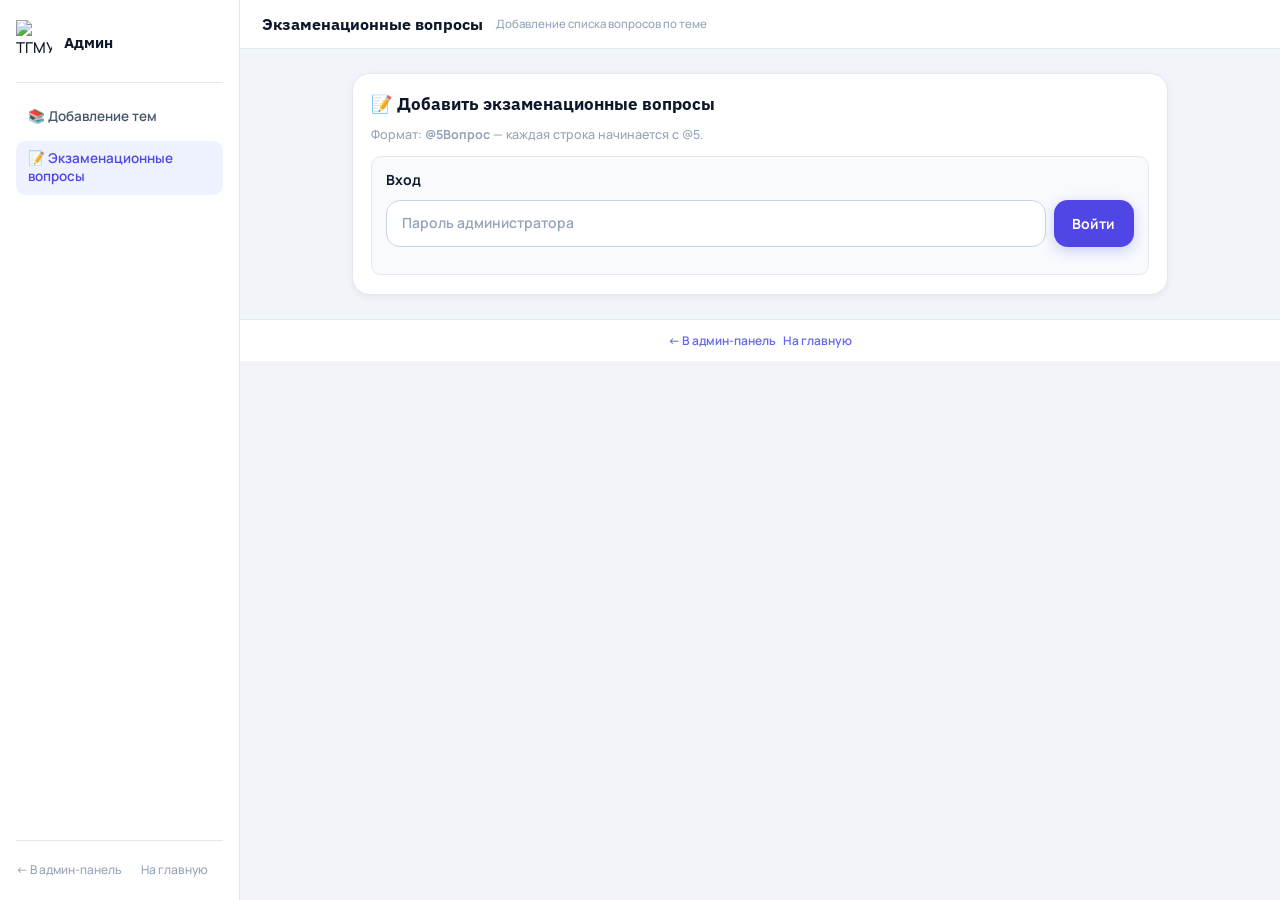
==== admin-exam.html @ 46fc940c "Initial deploy: exam results saved to Google Sheets, CORS proxy, back-to-topics button Co-Authored-B" ====
<!doctype html>
<html lang="ru">
<head>
  <meta charset="utf-8">
  <meta name="viewport" content="width=device-width,initial-scale=1">
  <title>Экзаменационные вопросы — Админ</title>
  <link rel="preconnect" href="https://fonts.googleapis.com">
  <link href="https://fonts.googleapis.com/css2?family=IBM+Plex+Sans:wght@500;600;700&family=Manrope:wght@400;500;600;700;800&display=swap" rel="stylesheet">
  <link rel="stylesheet" href="styles.css">
</head>
<body class="admin-app">
<div class="app-layout">
  <aside class="sidebar">
    <div class="sidebar-brand">
      <img src="https://www.tajmedun.tj/bitrix/templates/tajmedun/images/logo_new2.png" alt="ТГМУ" class="sidebar-logo">
      <span class="sidebar-title">Админ</span>
    </div>
    <nav class="sidebar-nav">
      <a href="admin-topics.html" class="sidebar-link">📚 Добавление тем</a>
      <a href="admin-exam.html" class="sidebar-link active">📝 Экзаменационные вопросы</a>
    </nav>
    <div class="sidebar-footer">
      <a href="admin.html" class="sidebar-link-muted">← В админ-панель</a>
      <a href="index.html" class="sidebar-link-muted">На главную</a>
    </div>
  </aside>
  <div class="app-main">
    <header class="topbar">
      <h1 class="topbar-title">Экзаменационные вопросы</h1>
      <p class="topbar-sub">Добавление списка вопросов по теме</p>
    </header>
    <div class="content">
      <div class="admin-wrap">
        <h2>📝 Добавить экзаменационные вопросы</h2>
        <p class="form-hint mb">Формат: <strong>@5Вопрос</strong> — каждая строка начинается с @5.</p>
        <div id="admin-login" class="admin-sub-block">
          <div class="admin-sub-title">Вход</div>
          <div class="input-group">
            <input type="password" id="adminPwd" class="input" placeholder="Пароль администратора">
            <button class="btn-primary" id="adminLoginBtn">Войти</button>
          </div>
          <p id="adminLoginStatus" class="form-hint"></p>
        </div>
        <div id="admin-panel" style="display:none;">
          <div class="admin-sub-block">
            <div class="two-col">
              <div>
                <label class="label" for="adminExamCourse">Курс</label>
                <select id="adminExamCourse" class="select">
                  <option value="">Все курсы</option>
                  <option value="4">4 курс</option>
                  <option value="6">6 курс</option>
                </select>
              </div>
              <div>
                <label class="label" for="adminExamFaculty">Факультет</label>
                <select id="adminExamFaculty" class="select">
                  <option value="">Все факультеты</option>
                  <option value="Педиатрический">Педиатрический</option>
                  <option value="Лечебный">Лечебный</option>
                </select>
              </div>
            </div>
            <label class="label" for="adminExamTopic">Тема для вопросов *</label>
            <select id="adminExamTopic" class="select">
              <option value="">— Выберите тему —</option>
            </select>
            <label class="label" for="adminExamText">Текст из Word</label>
            <textarea id="adminExamText" class="input input-area" style="min-height:200px" placeholder="@5Рахит у детей&#10;@5Назовите основные причины развития рахита."></textarea>
            <div class="input-group">
              <button class="btn-primary" id="adminExamParseBtn">Распарсить</button>
              <button class="btn-primary" id="adminExamSaveBtn" disabled style="background:var(--danger);border:2px solid var(--danger)">Сохранить</button>
            </div>
            <div id="adminExamPreview" class="card" style="display:none;max-height:220px;overflow-y:auto;margin-top:1rem;padding:1rem;"></div>
            <p id="adminExamStatus" class="form-hint"></p>
          </div>
        </div>
      </div>
    </div>
    <footer class="app-footer">
      <a href="admin.html">← В админ-панель</a>
      <a href="index.html">На главную</a>
    </footer>
  </div>
</div>
<script src="config.js"></script>
<script src="admin-exam.js"></script>
</body>
</html>
---- styles.css ----
/* KDB #1 — Reference Design */
:root {
  --bg: #f1f5f9;
  --surface: #ffffff;
  --surface-soft: #f8fafc;
  --text: #0f172a;
  --text-soft: #475569;
  --text-muted: #94a3b8;
  --brand: #6366f1;
  --brand-strong: #4f46e5;
  --brand-soft: #eef2ff;
  --brand-mid: #c7d2fe;
  --accent: #8b5cf6;
  --success: #10b981;
  --success-soft: #d1fae5;
  --warning: #f59e0b;
  --danger: #ef4444;
  --danger-soft: #fee2e2;
  --line: #e2e8f0;
  --line-strong: #cbd5e1;
  --radius-sm: 10px;
  --radius: 14px;
  --radius-lg: 20px;
  --radius-xl: 24px;
  --shadow-soft: 0 4px 24px rgba(15, 23, 42, 0.08);
  --shadow-card: 0 2px 8px rgba(15, 23, 42, 0.06);
  --shadow-focus: 0 0 0 3px rgba(99, 102, 241, 0.22);
  --font-body: 'Manrope', 'Segoe UI', sans-serif;
  --font-heading: 'IBM Plex Sans', 'Manrope', sans-serif;
  --ease: cubic-bezier(0.22, 1, 0.36, 1);
}

*,
*::before,
*::after {
  box-sizing: border-box;
}

html {
  -webkit-text-size-adjust: 100%;
  scroll-behavior: smooth;
}

body {
  margin: 0;
  min-height: 100vh;
  min-height: 100dvh;
  color: var(--text);
  font: 500 15px/1.55 var(--font-body);
  background: var(--bg);
  overflow-x: hidden;
  -webkit-font-smoothing: antialiased;
}

a {
  color: inherit;
}

img {
  display: block;
  max-width: 100%;
}

[hidden] {
  display: none !important;
}

/* ─── Layout ─── */

.app-layout {
  width: min(1480px, 100%);
  margin: 0 auto;
  min-height: 100vh;
  min-height: 100dvh;
  display: flex;
}

.sidebar-overlay {
  display: none;
}

/* ─── Sidebar ─── */

.sidebar {
  width: 240px;
  min-width: 240px;
  height: 100vh;
  position: sticky;
  top: 0;
  align-self: flex-start;
  padding: 1.25rem 1rem;
  display: flex;
  flex-direction: column;
  background: var(--surface);
  border-right: 1px solid var(--line);
  transition:
    width 0.35s var(--ease),
    min-width 0.35s var(--ease),
    padding 0.35s var(--ease),
    opacity 0.25s var(--ease),
    transform 0.35s var(--ease);
  overflow: hidden;
}

.student-app .sidebar.sidebar-hidden {
  width: 0;
  min-width: 0;
  padding: 0;
  opacity: 0;
  pointer-events: none;
  border: 0;
}

.sidebar-brand {
  display: flex;
  align-items: center;
  gap: 0.72rem;
  padding-bottom: 1.15rem;
  margin-bottom: 0.75rem;
  border-bottom: 1px solid var(--line);
}

.sidebar-logo {
  width: 36px;
  height: 44px;
  object-fit: contain;
  flex-shrink: 0;
}

.sidebar-brand-text {
  display: flex;
  flex-direction: column;
  gap: 0.12rem;
  min-width: 0;
}

.sidebar-title {
  color: var(--text);
  font: 700 0.95rem/1.2 var(--font-heading);
  white-space: nowrap;
}

.sidebar-subtitle {
  color: var(--text-muted);
  font: 500 11px/1.3 var(--font-body);
  white-space: nowrap;
  overflow: hidden;
  text-overflow: ellipsis;
}

.sidebar-nav {
  flex: 1;
  display: flex;
  flex-direction: column;
  gap: 0.2rem;
}

.sidebar-link {
  width: 100%;
  border: none;
  border-radius: var(--radius-sm);
  background: transparent;
  color: var(--text-soft);
  cursor: pointer;
  text-align: left;
  text-decoration: none;
  display: flex;
  align-items: center;
  gap: 0.65rem;
  min-height: 42px;
  padding: 0.6rem 0.75rem;
  font: 600 13.5px/1.3 var(--font-body);
  transition: background-color 0.18s var(--ease), color 0.18s var(--ease);
  -webkit-tap-highlight-color: transparent;
  touch-action: manipulation;
}

.sidebar-link:hover {
  background: var(--brand-soft);
  color: var(--brand);
}

.sidebar-link.active {
  background: var(--brand-soft);
  color: var(--brand-strong);
}

.nav-icon {
  width: 20px;
  height: 20px;
  display: flex;
  align-items: center;
  justify-content: center;
  flex-shrink: 0;
  opacity: 0.85;
}

.sidebar-link.active .nav-icon,
.sidebar-link:hover .nav-icon {
  opacity: 1;
}

.sidebar-footer {
  margin-top: auto;
  padding-top: 1rem;
  border-top: 1px solid var(--line);
}

.sidebar-footer-org {
  margin: 0 0 0.18rem;
  color: var(--text);
  font: 600 12px/1.3 var(--font-body);
}

.sidebar-footer-fac {
  margin: 0;
  color: var(--text-muted);
  font: 500 11.5px/1.3 var(--font-body);
}

.sidebar-footer .sidebar-change-btn {
  margin-top: 0.65rem;
  width: 100%;
  justify-content: center;
}

.header-meta {
  display: flex;
  flex-wrap: wrap;
  gap: 0.35rem;
  margin-bottom: 0.6rem;
}

.meta-badge {
  border-radius: 999px;
  background: var(--brand-soft);
  color: var(--brand-strong);
  border: 1px solid var(--brand-mid);
  padding: 0.22rem 0.55rem;
  font: 600 11px/1.2 var(--font-body);
}

.meta-change {
  border: 0;
  background: transparent;
  color: var(--brand);
  text-decoration: underline;
  cursor: pointer;
  padding: 0;
  font: 600 11.5px/1.3 var(--font-body);
}

/* ─── App Main ─── */

.app-main {
  flex: 1;
  min-width: 0;
  min-height: 100vh;
  min-height: 100dvh;
  display: flex;
  flex-direction: column;
  background: var(--bg);
  overflow: hidden;
}

/* ─── Topbar ─── */

.topbar {
  display: flex;
  align-items: center;
  gap: 0.85rem;
  padding: 0.88rem 1.35rem;
  background: var(--surface);
  border-bottom: 1px solid var(--line);
  position: sticky;
  top: 0;
  z-index: 20;
}

.topbar-left {
  min-width: 0;
}

.topbar-title {
  margin: 0;
  color: var(--text);
  font: 700 0.97rem/1.3 var(--font-heading);
}

.topbar-sub {
  margin: 0.1rem 0 0;
  color: var(--text-muted);
  font: 500 11.5px/1.3 var(--font-body);
}

.sidebar-toggle {
  width: 40px;
  height: 40px;
  border: 1px solid var(--line);
  border-radius: var(--radius-sm);
  background: var(--surface);
  color: var(--text-soft);
  display: inline-flex;
  align-items: center;
  justify-content: center;
  cursor: pointer;
  flex-shrink: 0;
  transition: background-color 0.18s var(--ease), border-color 0.18s var(--ease);
  -webkit-tap-highlight-color: transparent;
}

.sidebar-toggle:hover {
  background: var(--brand-soft);
  border-color: var(--brand-mid);
  color: var(--brand);
}

.sidebar-toggle-icon,
.sidebar-toggle-icon::before,
.sidebar-toggle-icon::after {
  display: block;
  width: 16px;
  height: 2px;
  border-radius: 999px;
  background: currentColor;
  position: relative;
}

.sidebar-toggle-icon::before,
.sidebar-toggle-icon::after {
  content: '';
  position: absolute;
  left: 0;
}

.sidebar-toggle-icon::before { top: -5px; }
.sidebar-toggle-icon::after  { top: 5px; }

.admin-app .sidebar-toggle {
  display: none;
}

/* ─── Views ─── */

.view {
  flex: 1;
  overflow-y: auto;
  display: flex;
  flex-direction: column;
}

.content {
  width: 100%;
  max-width: 860px;
  margin: 0 auto;
  padding: 1.5rem 1.35rem;
}

.content > * {
  animation: slide-up 0.4s var(--ease) both;
}

/* ─── Topics List View ─── */

.topics-header {
  display: flex;
  align-items: flex-start;
  justify-content: space-between;
  gap: 1rem;
  margin-bottom: 1.15rem;
}

.topics-title {
  margin: 0 0 0.18rem;
  color: var(--text);
  font: 700 1.45rem/1.2 var(--font-heading);
}

.topics-sub {
  margin: 0;
  color: var(--text-muted);
  font: 500 13px/1.3 var(--font-body);
}

.topics-change-row {
  margin-top: 0.5rem;
  margin-bottom: 1rem;
}

.btn-icon-text {
  display: inline-flex;
  align-items: center;
  gap: 0.4rem;
  border: 1px solid var(--line-strong);
  border-radius: var(--radius-sm);
  background: var(--surface);
  color: var(--text-soft);
  cursor: pointer;
  padding: 0.52rem 0.8rem;
  font: 600 13px/1.3 var(--font-body);
  white-space: nowrap;
  flex-shrink: 0;
  transition: background-color 0.18s, border-color 0.18s, color 0.18s;
}

.btn-icon-text:hover {
  background: var(--brand-soft);
  border-color: var(--brand-mid);
  color: var(--brand);
}

.search-wrap {
  position: relative;
  margin-bottom: 1rem;
}

.search-icon {
  position: absolute;
  left: 0.9rem;
  top: 50%;
  transform: translateY(-50%);
  color: var(--text-muted);
  pointer-events: none;
}

.search-input {
  width: 100%;
  border: 1px solid var(--line);
  border-radius: var(--radius);
  background: var(--surface);
  color: var(--text);
  padding: 0.78rem 1rem 0.78rem 2.5rem;
  font: 500 14px/1.4 var(--font-body);
  outline: none;
  transition: border-color 0.2s var(--ease), box-shadow 0.2s var(--ease);
  -webkit-appearance: none;
}

.search-input::placeholder {
  color: var(--text-muted);
}

.search-input:focus {
  border-color: var(--brand);
  box-shadow: var(--shadow-focus);
}

.topic-list {
  display: flex;
  flex-direction: column;
  gap: 0.5rem;
}

.topic-card {
  background: var(--surface);
  border: 1px solid var(--line);
  border-radius: var(--radius-lg);
  padding: 1rem 1.15rem;
  display: flex;
  align-items: center;
  gap: 0.95rem;
  cursor: pointer;
  transition: border-color 0.18s var(--ease), box-shadow 0.18s var(--ease), transform 0.18s var(--ease);
}

.topic-card:hover {
  border-color: var(--brand-mid);
  box-shadow: 0 4px 16px rgba(99, 102, 241, 0.1);
  transform: translateY(-1px);
}

.topic-num {
  width: 38px;
  height: 38px;
  min-width: 38px;
  border-radius: 50%;
  background: linear-gradient(135deg, #6366f1 0%, #8b5cf6 100%);
  color: #ffffff;
  display: flex;
  align-items: center;
  justify-content: center;
  font: 700 13px/1 var(--font-heading);
  box-shadow: 0 4px 10px rgba(99, 102, 241, 0.3);
  flex-shrink: 0;
}

.topic-card-content {
  flex: 1;
  min-width: 0;
}

.topic-card-title {
  color: var(--text);
  font: 600 14.5px/1.35 var(--font-body);
  margin-bottom: 0.3rem;
}

.topic-card-tags {
  display: flex;
  flex-wrap: wrap;
  gap: 0.35rem;
}

.topic-tag {
  border-radius: 999px;
  padding: 0.2rem 0.55rem;
  font: 600 11.5px/1.2 var(--font-body);
}

.topic-tag-video {
  background: #f1f5f9;
  color: #475569;
}

.topic-tag-pathogen {
  background: var(--brand-soft);
  color: var(--brand-strong);
}

.topic-card-arrow {
  color: var(--text-muted);
  flex-shrink: 0;
}

/* ─── Topic Detail View ─── */

.btn-back {
  display: inline-flex;
  align-items: center;
  gap: 0.4rem;
  border: none;
  background: transparent;
  color: var(--text-muted);
  cursor: pointer;
  padding: 0.4rem 0;
  font: 600 13px/1.3 var(--font-body);
  margin-bottom: 0.65rem;
  transition: color 0.18s;
}

.btn-back:hover {
  color: var(--brand);
}

.detail-title {
  margin: 0 0 1.1rem;
  color: var(--text);
  font: 700 1.35rem/1.28 var(--font-heading);
}

.detail-video-section {
  margin-bottom: 1.15rem;
}

.video-tabs {
  display: flex;
  gap: 0.5rem;
  margin-bottom: 0.85rem;
}

.video-tab {
  display: inline-flex;
  align-items: center;
  gap: 0.4rem;
  padding: 0.55rem 1.1rem;
  border: 1.5px solid var(--line-strong);
  border-radius: 999px;
  background: var(--surface);
  font: 600 13px/1.2 var(--font-body);
  color: var(--text-soft);
  cursor: pointer;
  transition: all 0.18s var(--ease);
}

.video-tab:hover {
  border-color: var(--brand-mid);
  color: var(--brand);
  background: var(--brand-soft);
}

.video-tab.active {
  background: var(--text);
  border-color: var(--text);
  color: #ffffff;
}

.video-wrap {
  border-radius: var(--radius-lg);
  overflow: hidden;
  aspect-ratio: 16 / 9;
  background: #1e293b;
  box-shadow: 0 8px 24px rgba(15, 23, 42, 0.15);
  margin-bottom: 0.85rem;
}

.video-wrap iframe,
.video-wrap video {
  width: 100%;
  height: 100%;
  border: 0;
  display: block;
}

.video-actions {
  display: flex;
  gap: 0.6rem;
}

.btn-action {
  display: inline-flex;
  align-items: center;
  gap: 0.4rem;
  border: 1px solid var(--line);
  border-radius: var(--radius);
  background: var(--surface);
  color: var(--text-soft);
  cursor: pointer;
  padding: 0.55rem 0.9rem;
  font: 600 13px/1.3 var(--font-body);
  transition: all 0.18s var(--ease);
}

.btn-action:hover {
  border-color: var(--brand-mid);
  background: var(--brand-soft);
  color: var(--brand);
}

.btn-action:disabled {
  opacity: 0.5;
  cursor: not-allowed;
}

/* ─── Content Tabs ─── */

.content-tabs {
  display: flex;
  border-bottom: 1.5px solid var(--line);
  margin-bottom: 1rem;
  gap: 0;
  overflow-x: auto;
  -webkit-overflow-scrolling: touch;
  scrollbar-width: none;
}

.content-tabs::-webkit-scrollbar {
  display: none;
}

.ctab {
  display: inline-flex;
  align-items: center;
  gap: 0.35rem;
  border: none;
  background: transparent;
  color: var(--text-muted);
  cursor: pointer;
  padding: 0.72rem 0.9rem;
  font: 600 13px/1.3 var(--font-body);
  white-space: nowrap;
  border-bottom: 2px solid transparent;
  margin-bottom: -1.5px;
  transition: color 0.18s, border-bottom-color 0.18s;
  -webkit-tap-highlight-color: transparent;
}

.ctab:hover {
  color: var(--brand);
}

.ctab.active {
  color: var(--brand-strong);
  border-bottom-color: var(--brand-strong);
}

/* ─── Panels ─── */

.panel {
  position: relative;
  border-radius: var(--radius-lg);
  background: var(--surface);
  border: 1px solid var(--line);
  box-shadow: var(--shadow-card);
  margin-bottom: 1rem;
  overflow: hidden;
}

.panel-header {
  display: flex;
  align-items: center;
  gap: 0.72rem;
  padding: 1rem 1.2rem;
  border-bottom: 1px solid var(--line);
  background: var(--surface);
}

.panel-icon {
  width: 38px;
  height: 38px;
  display: grid;
  place-items: center;
  flex-shrink: 0;
  border-radius: 10px;
  background: var(--brand-soft);
  color: var(--brand-strong);
  font-size: 18px;
}

.panel-title {
  margin: 0;
  color: var(--text);
  font: 700 1rem/1.3 var(--font-heading);
}

.card-body {
  padding: 1.1rem 1.2rem 1.2rem;
}

.card-title {
  margin: 0 0 0.8rem;
  color: var(--text);
  font: 700 1rem/1.3 var(--font-heading);
}

/* ─── Forms ─── */

.label {
  display: block;
  margin: 0 0 0.3rem;
  color: var(--text-soft);
  font: 700 13px/1.3 var(--font-body);
}

.select,
.input {
  width: 100%;
  border: 1px solid var(--line-strong);
  border-radius: var(--radius);
  background-color: var(--surface);
  color: var(--text);
  font: 600 14px/1.45 var(--font-body);
  padding: 0.75rem 0.92rem;
  transition: border-color 0.2s var(--ease), box-shadow 0.2s var(--ease);
}

.select {
  appearance: none;
  cursor: pointer;
  padding-right: 2.5rem;
  background-image: url("data:image/svg+xml,%3Csvg xmlns='http://www.w3.org/2000/svg' width='20' height='20' fill='none' viewBox='0 0 24 24'%3E%3Cpath d='m6 9 6 6 6-6' stroke='%236366f1' stroke-width='2.2' stroke-linecap='round' stroke-linejoin='round'/%3E%3C/svg%3E");
  background-repeat: no-repeat;
  background-position: right 0.8rem center;
}

.input::placeholder,
textarea::placeholder {
  color: var(--text-muted);
}

.select:focus-visible,
.input:focus-visible {
  outline: none;
  border-color: var(--brand);
  box-shadow: var(--shadow-focus);
}

.input-area {
  min-height: 92px;
  resize: vertical;
}

.form {
  display: grid;
  gap: 0.65rem;
}

.form-hint {
  margin: 0.2rem 0 0;
  color: var(--text-muted);
  font: 500 12.5px/1.4 var(--font-body);
}

.form-hint.mb  { margin-bottom: 0.8rem; }
.form-hint.center { text-align: center; }

.section-label {
  margin: 0 0 0.6rem;
  color: var(--text);
  font: 700 0.95rem/1.3 var(--font-heading);
}

.divider {
  border: 0;
  border-top: 1px solid var(--line);
  margin: 1.1rem 0;
}

/* ─── Buttons ─── */

.btn-primary,
.btn-secondary,
.btn-outline,
.btn-ghost {
  border-radius: var(--radius);
  min-height: 42px;
  border: 1px solid transparent;
  cursor: pointer;
  font-family: var(--font-body);
  font-weight: 700;
  font-size: 14px;
  transition: transform 0.18s var(--ease), box-shadow 0.18s var(--ease), background-color 0.18s var(--ease), border-color 0.18s var(--ease), color 0.18s var(--ease);
  -webkit-tap-highlight-color: transparent;
  touch-action: manipulation;
}

.btn-primary {
  color: #ffffff;
  background: var(--brand-strong);
  border-color: rgba(79, 70, 229, 0.6);
  box-shadow: 0 4px 14px rgba(99, 102, 241, 0.3);
  padding: 0.72rem 1.1rem;
}

.btn-primary:hover {
  background: var(--brand);
  transform: translateY(-1px);
  box-shadow: 0 8px 20px rgba(99, 102, 241, 0.35);
}

.btn-primary:active {
  transform: translateY(0);
}

.btn-primary.btn-full  { width: 100%; }
.btn-primary.btn-lg    { min-height: 46px; font-size: 15px; padding-inline: 1.35rem; }

.btn-primary:disabled,
.btn-primary.off,
.btn-outline:disabled,
.btn-secondary:disabled {
  opacity: 0.55;
  cursor: not-allowed;
  transform: none;
  box-shadow: none;
}

.btn-secondary {
  color: var(--success);
  background: var(--success-soft);
  border-color: rgba(16, 185, 129, 0.3);
  padding: 0.7rem 1.1rem;
}

.btn-secondary:hover {
  border-color: rgba(16, 185, 129, 0.5);
}

.btn-outline {
  color: var(--text-soft);
  background: var(--surface);
  border-color: var(--line-strong);
  padding: 0.7rem 1.1rem;
}

.btn-outline:hover {
  border-color: var(--brand-mid);
  color: var(--brand);
  background: var(--brand-soft);
}

.btn-ghost {
  color: var(--text-soft);
  background: var(--surface);
  border-color: var(--line);
  padding: 0.58rem 0.88rem;
}

.badge {
  margin-left: 0.28rem;
  border-radius: 999px;
  background: var(--surface);
  border: 1px solid var(--line);
  color: var(--text-soft);
  font: 700 11.5px/1.2 var(--font-body);
  padding: 0.12rem 0.42rem;
}

/* ─── Social ─── */

.social-actions {
  display: flex;
  flex-wrap: wrap;
  gap: 0.6rem;
  margin-bottom: 1rem;
}

/* ─── Prose ─── */

.prose {
  color: var(--text-soft);
  line-height: 1.7;
  word-wrap: break-word;
  overflow-wrap: break-word;
}

.prose p  { margin: 0 0 0.7rem; }

.prose h1,
.prose h2,
.prose h3 {
  margin: 1rem 0 0.45rem;
  line-height: 1.32;
  color: var(--text);
  font-family: var(--font-heading);
}

.prose ul  { margin: 0 0 0.7rem; padding-left: 1.3rem; }

.prose a {
  color: var(--brand);
  font-weight: 700;
  text-decoration: none;
}

.prose a:hover { text-decoration: underline; }

/* ─── AI Answer ─── */

.answer-block {
  border-radius: var(--radius);
  border: 1px solid var(--brand-mid);
  background: var(--brand-soft);
  padding: 1rem;
  margin-top: 0.85rem;
}

.answer-label {
  display: inline-block;
  margin-bottom: 0.4rem;
  color: var(--brand-strong);
  font: 700 12.5px/1.3 var(--font-body);
}

.answer-body { color: var(--text-soft); }

/* ─── QA / Comments ─── */

.qa-list,
.comments-list {
  display: grid;
  gap: 0.65rem;
}

.qa-item {
  border-radius: var(--radius);
  border: 1px solid var(--line);
  padding: 0.85rem 1rem;
  background: var(--surface-soft);
}

.comment {
  border-radius: var(--radius);
  border: 1px solid var(--line);
  background: var(--surface);
  padding: 0.85rem 1rem;
}

.qa-q,
.comment strong {
  color: var(--text);
  font-weight: 700;
}

.qa-a,
.comment p { margin-top: 0.28rem; color: var(--text-soft); }

.comment small {
  display: block;
  margin-top: 0.42rem;
  color: var(--text-muted);
  font-size: 12px;
}

.loading,
.empty {
  color: var(--text-muted);
  font: 500 13.5px/1.4 var(--font-body);
}

.status {
  display: inline-flex;
  align-items: center;
  gap: 0.32rem;
  border-radius: 999px;
  border: 1px solid var(--line);
  color: var(--text-soft);
  padding: 0.42rem 0.7rem;
  font: 600 12px/1.2 var(--font-body);
  text-decoration: none;
}

/* ─── Spinners ─── */

.spinner,
.spinner-sm,
.splash-loader,
.overlay-gen-spinner {
  border-radius: 50%;
  border-style: solid;
  animation: spin 0.85s linear infinite;
}

.spinner-sm {
  display: inline-block;
  width: 14px;
  height: 14px;
  border-width: 2px;
  border-color: rgba(99, 102, 241, 0.2);
  border-top-color: var(--brand);
  vertical-align: -2px;
  margin-right: 0.3rem;
}

/* ─── Flashcards ─── */

.cards-stage {
  margin: 1rem 0 1.1rem;
  display: flex;
  justify-content: center;
}

.flashcard {
  width: min(100%, 540px);
  height: 300px;
  cursor: pointer;
  perspective: 1200px;
}

.flashcard-inner {
  width: 100%;
  height: 100%;
  transform-style: preserve-3d;
  transition: transform 0.45s var(--ease);
}

.flashcard.flipped .flashcard-inner {
  transform: rotateY(180deg);
}

.flashcard-front,
.flashcard-back {
  position: absolute;
  inset: 0;
  backface-visibility: hidden;
  border-radius: 20px;
  border: 1px solid var(--line);
  padding: 1.3rem;
  display: flex;
  flex-direction: column;
  align-items: center;
  justify-content: center;
  text-align: center;
  box-shadow: var(--shadow-soft);
}

.flashcard-front {
  background: var(--surface);
}

.flashcard-back {
  background: linear-gradient(155deg, var(--brand-soft) 0%, #e0e7ff 100%);
  border-color: var(--brand-mid);
  transform: rotateY(180deg);
}

.flashcard-head {
  margin: 0 0 0.42rem;
  color: var(--text);
  font: 700 1rem/1.25 var(--font-heading);
}

.flashcard-body {
  margin: 0;
  color: var(--text-soft);
  font-size: 0.93rem;
  line-height: 1.48;
}

.progress-track {
  height: 6px;
  border-radius: 999px;
  background: var(--line);
  overflow: hidden;
}

.progress-fill {
  width: 0;
  height: 100%;
  background: linear-gradient(90deg, var(--brand) 0%, var(--accent) 100%);
  transition: width 0.32s var(--ease);
}

.cards-nav {
  margin-top: 1rem;
  padding-top: 1rem;
  border-top: 1px solid var(--line);
  display: flex;
  align-items: center;
  justify-content: space-between;
  gap: 0.65rem;
}

.cards-count {
  color: var(--text-muted);
  font: 700 13px/1.3 var(--font-body);
}

.congrats {
  display: none;
  margin-top: 0.8rem;
  border-radius: var(--radius);
  border: 1px solid rgba(16, 185, 129, 0.3);
  background: var(--success-soft);
  color: #065f46;
  text-align: center;
  padding: 0.7rem 0.85rem;
  font: 700 13px/1.35 var(--font-body);
}

.congrats.show { display: block; }

/* ─── Exam List ─── */

.exam-list {
  display: grid;
  gap: 0.5rem;
}

.exam-item {
  border: 1px solid var(--line);
  border-radius: var(--radius);
  padding: 0.75rem 0.88rem;
  background: var(--surface);
  display: flex;
  align-items: flex-start;
  gap: 0.7rem;
  transition: border-color 0.18s var(--ease), box-shadow 0.18s var(--ease);
}

.exam-item:hover {
  border-color: var(--brand-mid);
  box-shadow: 0 3px 10px rgba(99, 102, 241, 0.08);
}

.exam-num {
  width: 28px;
  height: 28px;
  min-width: 28px;
  border-radius: 50%;
  display: grid;
  place-items: center;
  color: #ffffff;
  background: linear-gradient(135deg, var(--brand) 0%, var(--accent) 100%);
  font: 700 11.5px/1 var(--font-heading);
  flex-shrink: 0;
}

.exam-q {
  margin: 0;
  color: var(--text-soft);
  line-height: 1.45;
  font-weight: 600;
  font-size: 14px;
}

/* ─── Self-test ─── */

.st-desc {
  margin: 0 0 0.9rem;
  color: var(--text-soft);
  line-height: 1.55;
}

.st-progress {
  margin: 0 0 0.38rem;
  color: var(--text-muted);
  font: 700 12px/1.3 var(--font-body);
}

.st-question {
  margin: 0 0 0.78rem;
  color: var(--text);
  font: 700 1rem/1.35 var(--font-heading);
}

.st-btns {
  margin-top: 0.85rem;
  display: flex;
  gap: 0.55rem;
}

.st-loading {
  text-align: center;
  padding: 1.7rem 0.8rem;
}

.st-loading .spinner {
  width: 38px;
  height: 38px;
  border-width: 3px;
  border-color: rgba(99, 102, 241, 0.15);
  border-top-color: var(--brand);
  margin: 0 auto 0.85rem;
}

.st-loading-title {
  margin: 0;
  color: var(--text);
  font: 700 0.98rem/1.3 var(--font-heading);
}

.st-loading-sub {
  margin: 0.22rem 0 0;
  color: var(--text-muted);
  font-size: 13px;
}

.st-avg { margin-bottom: 1rem; }

.avg-box {
  border-radius: 20px;
  padding: 1.3rem;
  color: #ffffff;
  text-align: center;
  background: linear-gradient(135deg, var(--brand-strong) 0%, var(--accent) 100%);
  box-shadow: 0 12px 28px rgba(99, 102, 241, 0.28);
}

.avg-box .big {
  display: block;
  font: 800 2.1rem/1 var(--font-heading);
}

.avg-box .lbl {
  margin-top: 0.32rem;
  opacity: 0.9;
  font: 600 13px/1.35 var(--font-body);
}

.st-results-list { display: grid; gap: 0.7rem; }

.result-item {
  border-radius: var(--radius);
  border: 1px solid var(--line);
  background: var(--surface);
  padding: 0.92rem;
}

.result-item.g5,
.result-item.g4 {
  background: var(--success-soft);
  border-color: rgba(16, 185, 129, 0.25);
}

.result-item.g3 {
  background: #fffbeb;
  border-color: rgba(245, 158, 11, 0.28);
}

.result-item.g2,
.result-item.g1 {
  background: var(--danger-soft);
  border-color: rgba(239, 68, 68, 0.25);
}

.grade-badge {
  width: 32px;
  height: 32px;
  border-radius: 50%;
  display: inline-grid;
  place-items: center;
  margin-bottom: 0.38rem;
  color: #ffffff;
  font: 800 0.92rem/1 var(--font-heading);
}

.g5 .grade-badge, .g4 .grade-badge { background: var(--success); }
.g3 .grade-badge { background: var(--warning); }
.g2 .grade-badge, .g1 .grade-badge { background: var(--danger); }

.result-q {
  margin: 0 0 0.28rem;
  color: var(--text);
  font-weight: 700;
  font-size: 14px;
}

.result-ans {
  margin: 0 0 0.38rem;
  color: var(--text-muted);
  font-style: italic;
  font-size: 13px;
}

.result-comment {
  margin: 0;
  color: var(--text-soft);
  font-size: 13.5px;
}

/* ─── Splash ─── */

.splash {
  position: fixed;
  inset: 0;
  z-index: 9999;
  display: flex;
  align-items: center;
  justify-content: center;
  background: linear-gradient(135deg, var(--brand-strong) 0%, var(--accent) 100%);
  transition: opacity 0.45s var(--ease), visibility 0.45s var(--ease);
}

.splash.hidden {
  opacity: 0;
  visibility: hidden;
}

.splash-content {
  text-align: center;
  color: #ffffff;
  padding: 1rem;
}

.splash-logo {
  width: 80px;
  margin: 0 auto 1rem;
  filter: drop-shadow(0 8px 20px rgba(0, 0, 0, 0.28));
}

.splash-loader {
  width: 34px;
  height: 34px;
  border-width: 3px;
  border-color: rgba(255, 255, 255, 0.3);
  border-top-color: #ffffff;
  margin: 0 auto 0.8rem;
}

.splash-label {
  margin: 0;
  font: 700 0.95rem/1.3 var(--font-heading);
}

.splash-sublabel {
  margin: 0.18rem 0 0;
  color: rgba(255, 255, 255, 0.78);
  font-size: 13px;
}

/* ─── Gen Overlay ─── */

.overlay-gen {
  position: fixed;
  inset: 0;
  z-index: 100;
  display: none;
  align-items: center;
  justify-content: center;
  padding: 1rem;
  background: rgba(15, 23, 42, 0.38);
  backdrop-filter: blur(6px);
}

.overlay-gen.show { display: flex; }

.overlay-gen-card {
  width: min(340px, 92vw);
  border-radius: 20px;
  border: 1px solid var(--line);
  background: var(--surface);
  text-align: center;
  box-shadow: 0 24px 40px rgba(15, 23, 42, 0.2);
  padding: 1.4rem 1.2rem;
}

.overlay-gen-spinner {
  width: 32px;
  height: 32px;
  border-width: 3px;
  border-color: rgba(99, 102, 241, 0.18);
  border-top-color: var(--brand);
  margin: 0 auto 0.8rem;
}

.overlay-gen-title {
  margin: 0;
  color: var(--text);
  font: 700 0.97rem/1.3 var(--font-heading);
}

.overlay-gen-sub {
  margin: 0.28rem 0 0;
  color: var(--text-muted);
  font-size: 13px;
}

.dots::after {
  content: '';
  animation: dots 1.2s steps(4) infinite;
}

/* ─── Onboarding Modal ─── */

.modal-overlay {
  position: fixed;
  inset: 0;
  z-index: 220;
  display: flex;
  align-items: center;
  justify-content: center;
  padding: 1.2rem;
  background: rgba(15, 23, 42, 0.45);
  backdrop-filter: blur(8px);
}

.modal-overlay.hidden { display: none; }

.modal {
  width: min(520px, 100%);
  max-height: calc(100dvh - 2.4rem);
  overflow-y: auto;
  border-radius: 22px;
  border: 1px solid var(--line);
  background: var(--surface);
  box-shadow: 0 28px 48px rgba(15, 23, 42, 0.24);
  padding: 1.5rem;
}

.modal-logo  { width: 68px; margin: 0 auto 0.75rem; }

.modal-title {
  margin: 0 0 0.32rem;
  color: var(--text);
  text-align: center;
  font: 700 1.3rem/1.28 var(--font-heading);
}

.modal-desc {
  margin: 0;
  text-align: center;
  color: var(--brand-strong);
  font: 700 0.93rem/1.35 var(--font-body);
}

.modal-hint {
  margin: 0.38rem 0 0.95rem;
  color: var(--text-muted);
  text-align: center;
  font-size: 13px;
}

.modal-choices { margin-bottom: 0.9rem; }

.choice-label {
  display: block;
  margin-bottom: 0.38rem;
  color: var(--text-soft);
  font: 700 13px/1.3 var(--font-body);
}

.choice-btns {
  display: flex;
  flex-wrap: wrap;
  gap: 0.45rem;
}

.choice-btn {
  border-radius: var(--radius-sm);
  border: 1px solid var(--line-strong);
  background: var(--surface);
  color: var(--text-soft);
  cursor: pointer;
  min-height: 42px;
  min-width: 90px;
  padding: 0.6rem 0.9rem;
  font: 700 14px/1.3 var(--font-body);
  transition: all 0.18s var(--ease);
}

.choice-btn:hover {
  border-color: var(--brand-mid);
  background: var(--brand-soft);
  color: var(--brand);
}

.choice-btn.sel {
  border-color: var(--brand-strong);
  background: var(--brand-strong);
  color: #ffffff;
  box-shadow: 0 6px 14px rgba(99, 102, 241, 0.3);
}

.modal-status {
  margin: 0.7rem 0 0;
  text-align: center;
  color: var(--text-muted);
  font-size: 12.5px;
}

/* ─── Footer ─── */

.app-footer {
  border-top: 1px solid var(--line);
  background: var(--surface);
  padding: 0.82rem 1.2rem;
  color: var(--text-muted);
  display: flex;
  flex-wrap: wrap;
  align-items: center;
  justify-content: center;
  gap: 0.4rem;
  font: 600 12px/1.3 var(--font-body);
}

.app-footer a {
  color: var(--brand);
  text-decoration: none;
}

.app-footer a:hover { text-decoration: underline; }

/* ─── Admin ─── */

.card,
.admin-wrap {
  border-radius: 18px;
  border: 1px solid var(--line);
  background: var(--surface);
  box-shadow: var(--shadow-card);
}

.admin-wrap { padding: 1.15rem; }
.admin-wrap h2 {
  margin: 0 0 0.65rem;
  color: var(--text);
  font: 700 1.08rem/1.3 var(--font-heading);
}

.admin-sub-block {
  border: 1px solid var(--line);
  border-radius: var(--radius-sm);
  background: var(--surface-soft);
  padding: 0.88rem;
  display: grid;
  gap: 0.65rem;
}

.admin-sub-title {
  color: var(--text);
  margin: 0;
  font: 700 14px/1.35 var(--font-body);
}

.admin-nav {
  display: flex;
  flex-wrap: wrap;
  gap: 0.5rem;
  margin-bottom: 1rem;
}

.admin-nav a {
  display: inline-flex;
  align-items: center;
  min-height: 36px;
  padding: 0.48rem 0.82rem;
  border-radius: var(--radius-sm);
  border: 1px solid var(--line-strong);
  background: var(--surface);
  color: var(--text-soft);
  font: 700 13px/1.35 var(--font-body);
  text-decoration: none;
  transition: all 0.18s;
}

.admin-nav a:hover {
  border-color: var(--brand-mid);
  color: var(--brand);
  background: var(--brand-soft);
}

.admin-nav a.active {
  color: #ffffff;
  background: var(--brand-strong);
  border-color: var(--brand-strong);
}

.two-col {
  display: grid;
  grid-template-columns: repeat(2, minmax(0, 1fr));
  gap: 0.65rem;
}

.input-group {
  display: flex;
  gap: 0.5rem;
}

.input-group .input,
.input-group .select {
  flex: 1;
}

.flex-grow { flex: 1; }
.mb-0 { margin-bottom: 0; }
.mb   { margin-bottom: 1rem; }

/* ─── Admin (единый стиль с основным приложением) ─── */

.sidebar-link-muted {
  display: inline-flex;
  align-items: center;
  color: var(--text-muted);
  font: 500 12px/1.4 var(--font-body);
  text-decoration: none;
  transition: color 0.18s var(--ease);
}
.sidebar-link-muted:hover { color: var(--brand); }
.sidebar-footer .sidebar-link-muted + .sidebar-link-muted { margin-left: 1rem; }

.admin-section-title {
  margin: 0 0 0.65rem;
  color: var(--text);
  font: 700 1.08rem/1.3 var(--font-heading);
}

/* ─── Responsive ─── */

@media (max-width: 1200px) {
  .sidebar {
    width: 220px;
    min-width: 220px;
  }
}

@media (max-width: 900px) {
  .student-app .app-layout {
    display: block;
  }

  .student-app .app-main {
    min-height: 100dvh;
  }

  .student-app .sidebar {
    position: fixed;
    left: 0;
    top: 0;
    bottom: 0;
    width: min(85vw, 280px);
    min-width: 0;
    height: 100dvh;
    z-index: 130;
    transform: translateX(-110%);
    box-shadow: 4px 0 24px rgba(15, 23, 42, 0.12);
    transition: transform 0.3s var(--ease);
  }

  .student-app .sidebar.sidebar-visible {
    transform: translateX(0);
  }

  .student-app .sidebar.sidebar-hidden {
    width: min(85vw, 280px);
    min-width: 0;
    padding: 1.25rem 1rem;
    border-right: 1px solid var(--line);
    opacity: 1;
    pointer-events: auto;
    transform: translateX(-110%);
  }

  .student-app .sidebar-overlay {
    display: block;
    position: fixed;
    inset: 0;
    z-index: 120;
    background: rgba(15, 23, 42, 0.42);
    backdrop-filter: blur(3px);
    opacity: 0;
    visibility: hidden;
    pointer-events: none;
    transition: opacity 0.25s var(--ease), visibility 0.25s var(--ease);
  }

  .student-app .sidebar-overlay.visible {
    opacity: 1;
    visibility: visible;
    pointer-events: auto;
  }

  .student-app .content {
    padding: 1rem 0.95rem;
  }

  .admin-app .app-layout { display: block; }

  .admin-app .sidebar {
    position: static;
    width: auto;
    min-width: 0;
    height: auto;
    border-radius: 0 0 var(--radius-lg) var(--radius-lg);
    border-right: none;
    border-bottom: 1px solid var(--line);
    padding: 1rem;
  }

  .admin-app .sidebar-nav {
    display: grid;
    grid-template-columns: repeat(2, minmax(0, 1fr));
  }

  .admin-app .sidebar-footer {
    display: flex;
    flex-wrap: wrap;
    gap: 0.4rem 0.65rem;
  }

  .admin-app .content {
    padding: 1rem;
  }
}

@media (max-width: 680px) {
  .topics-header {
    flex-wrap: wrap;
  }

  .ctab {
    padding: 0.65rem 0.65rem;
    font-size: 12px;
    gap: 0.25rem;
  }

  .ctab svg { display: none; }

  .social-actions { display: grid; }
  .social-actions > * { width: 100%; }

  .cards-nav {
    flex-wrap: wrap;
    justify-content: center;
  }

  .cards-nav button {
    flex: 1;
    min-width: 120px;
  }

  .st-btns { display: grid; }
  .st-btns > button { width: 100%; }

  .choice-btns { display: grid; grid-template-columns: 1fr; }
  .choice-btn  { width: 100%; }

  .two-col        { grid-template-columns: 1fr; }
  .input-group    { flex-direction: column; }
  .input-group > * { width: 100%; }
}

@media (max-width: 480px) {
  .topbar { padding: 0.75rem 0.9rem; }

  .content { padding: 0.88rem 0.75rem; }

  .flashcard { height: 240px; }

  .flashcard-front,
  .flashcard-back { padding: 1rem; }

  .flashcard-head { font-size: 0.93rem; }
  .flashcard-body { font-size: 0.86rem; }

  .modal-overlay { padding: 0.65rem; align-items: flex-start; }
  .modal {
    padding: 1.1rem;
    max-height: calc(100dvh - 1.3rem);
  }

  .app-footer { padding: 0.7rem; }
}

@media (prefers-reduced-motion: reduce) {
  *, *::before, *::after {
    animation-duration: 0.01ms !important;
    animation-iteration-count: 1 !important;
    transition-duration: 0.01ms !important;
    scroll-behavior: auto !important;
  }
}

/* ─── Keyframes ─── */

@keyframes spin {
  to { transform: rotate(360deg); }
}

@keyframes dots {
  0%   { content: ''; }
  25%  { content: '.'; }
  50%  { content: '..'; }
  75%  { content: '...'; }
  100% { content: ''; }
}

@keyframes slide-up {
  from {
    opacity: 0;
    transform: translateY(14px);
  }
  to {
    opacity: 1;
    transform: translateY(0);
  }
}
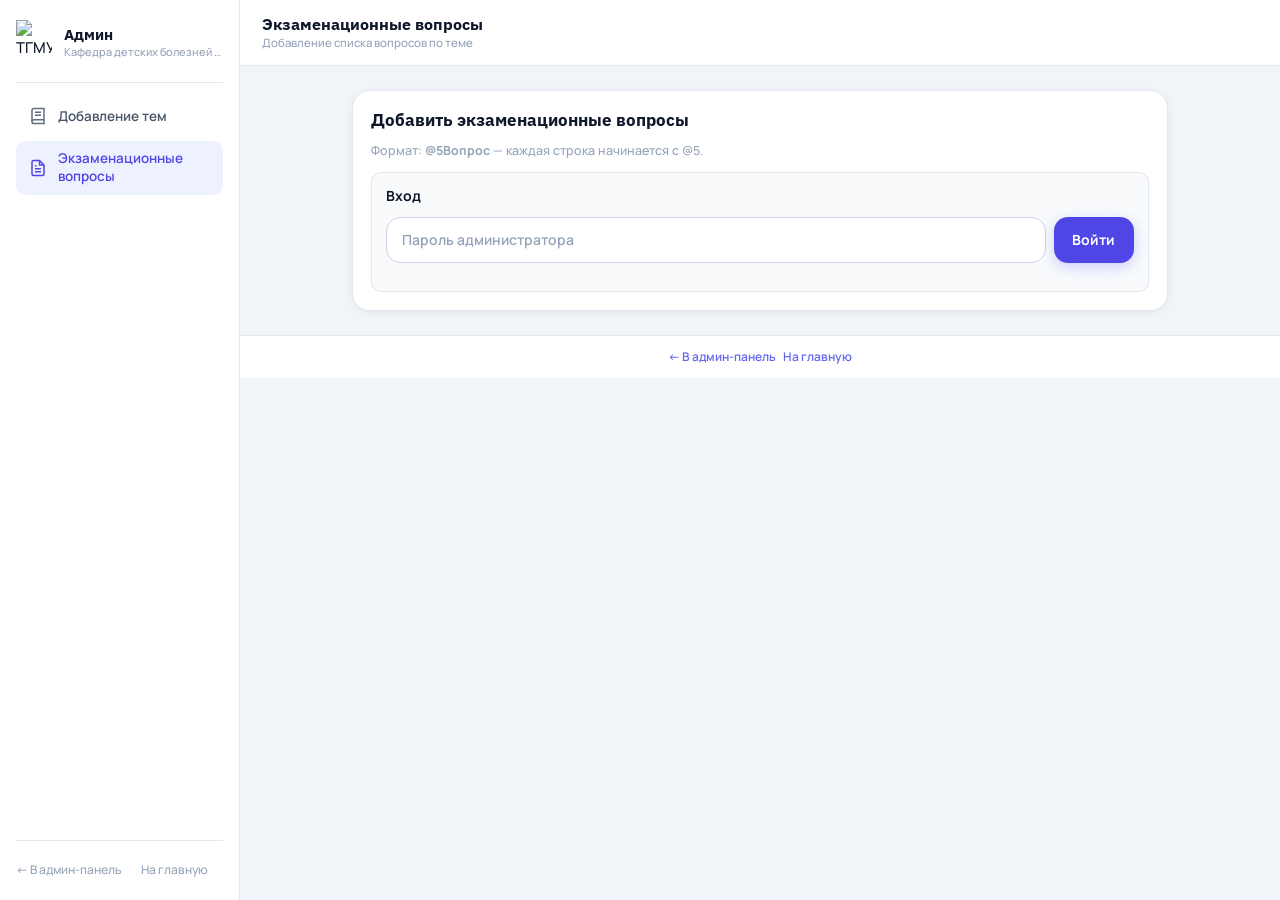
==== commit fdfb4680: "Fix Gemini 429: disable thinking (thinkingBudget=0) + helper refactor - server.js и api/geminiHelper" ====
--- a/admin-exam.html
+++ b/admin-exam.html
@@ -13,11 +13,20 @@
   <aside class="sidebar">
     <div class="sidebar-brand">
       <img src="https://www.tajmedun.tj/bitrix/templates/tajmedun/images/logo_new2.png" alt="ТГМУ" class="sidebar-logo">
-      <span class="sidebar-title">Админ</span>
+      <div class="sidebar-brand-text">
+        <span class="sidebar-title">Админ</span>
+        <span class="sidebar-subtitle">Кафедра детских болезней · ТГМУ</span>
+      </div>
     </div>
     <nav class="sidebar-nav">
-      <a href="admin-topics.html" class="sidebar-link">📚 Добавление тем</a>
-      <a href="admin-exam.html" class="sidebar-link active">📝 Экзаменационные вопросы</a>
+      <a href="admin-topics.html" class="sidebar-link">
+        <span class="nav-icon"><svg width="18" height="18" viewBox="0 0 24 24" fill="none" stroke="currentColor" stroke-width="2"><path d="M4 19.5A2.5 2.5 0 0 1 6.5 17H20"/><path d="M6.5 2H20v20H6.5A2.5 2.5 0 0 1 4 19.5v-15A2.5 2.5 0 0 1 6.5 2z"/><path d="M8 7h8"/><path d="M8 11h8"/></svg></span>
+        <span>Добавление тем</span>
+      </a>
+      <a href="admin-exam.html" class="sidebar-link active">
+        <span class="nav-icon"><svg width="18" height="18" viewBox="0 0 24 24" fill="none" stroke="currentColor" stroke-width="2"><path d="M14 2H6a2 2 0 0 0-2 2v16a2 2 0 0 0 2 2h12a2 2 0 0 0 2-2V8z"/><polyline points="14 2 14 8 20 8"/><line x1="16" y1="13" x2="8" y2="13"/><line x1="16" y1="17" x2="8" y2="17"/><polyline points="10 9 9 9 8 9"/></svg></span>
+        <span>Экзаменационные вопросы</span>
+      </a>
     </nav>
     <div class="sidebar-footer">
       <a href="admin.html" class="sidebar-link-muted">← В админ-панель</a>
@@ -26,12 +35,14 @@
   </aside>
   <div class="app-main">
     <header class="topbar">
-      <h1 class="topbar-title">Экзаменационные вопросы</h1>
-      <p class="topbar-sub">Добавление списка вопросов по теме</p>
+      <div class="topbar-left">
+        <h1 class="topbar-title">Экзаменационные вопросы</h1>
+        <p class="topbar-sub">Добавление списка вопросов по теме</p>
+      </div>
     </header>
     <div class="content">
       <div class="admin-wrap">
-        <h2>📝 Добавить экзаменационные вопросы</h2>
+        <h2 class="admin-section-title">Добавить экзаменационные вопросы</h2>
         <p class="form-hint mb">Формат: <strong>@5Вопрос</strong> — каждая строка начинается с @5.</p>
         <div id="admin-login" class="admin-sub-block">
           <div class="admin-sub-title">Вход</div>
